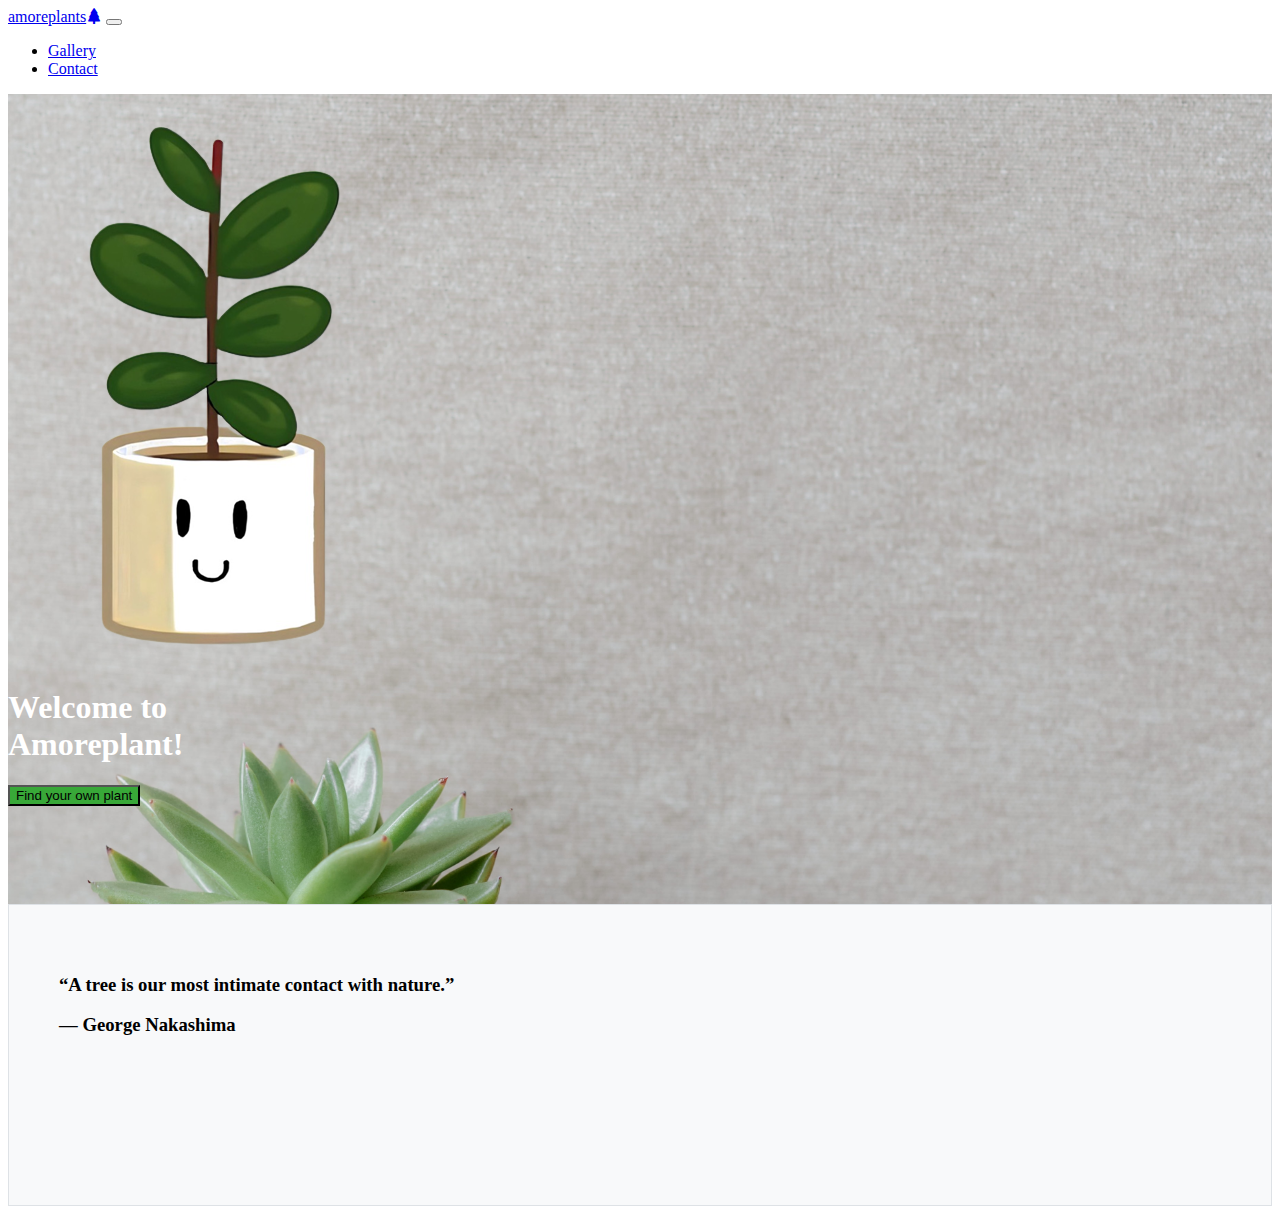
==== index.html @ c6d24f9c "Change footer color" ====
<!DOCTYPE html>
<html lang="en">
<head>
    <meta charset="UTF-8">
    <meta http-equiv="X-UA-Compatible" content="IE=edge">
    <meta name="viewport" content="width=device-width, initial-scale=1.0">
    <title>Amoreplant</title>

    <!-- http://getbootstrap.com/docs/5.1/ -->
    <link href='https://fonts.googleapis.com/css?family=Sofia' rel='stylesheet'>
    <link crossorigin="anonymous" href="https://cdn.jsdelivr.net/npm/bootstrap@5.1.3/dist/css/bootstrap.min.css" integrity="sha384-1BmE4kWBq78iYhFldvKuhfTAU6auU8tT94WrHftjDbrCEXSU1oBoqyl2QvZ6jIW3" rel="stylesheet">
    <link rel="stylesheet" href="https://cdn.jsdelivr.net/npm/bootstrap-icons@1.9.1/font/bootstrap-icons.css">
    <link rel="stylesheet" href="./css/style.css">
    <script crossorigin="anonymous" src="https://cdn.jsdelivr.net/npm/bootstrap@5.1.3/dist/js/bootstrap.bundle.min.js" integrity="sha384-ka7Sk0Gln4gmtz2MlQnikT1wXgYsOg+OMhuP+IlRH9sENBO0LRn5q+8nbTov4+1p"></script>

</head>
<body>
    <header>
        <nav class="bg-light border navbar navbar-expand-md navbar-light sticky-top">
            <div class="container-fluid">
                <a class="navbar-brand" href="./index.html">amoreplants<i class="bi bi-tree-fill"></i></a>
                <button aria-controls="navbar" aria-expanded="false" aria-label="Toggle navigation" class="navbar-toggler" data-bs-target="#navbar" data-bs-toggle="collapse" type="button">
                    <span class="navbar-toggler-icon"></span>
                </button>
                <div class="collapse navbar-collapse" id="navbar">
                        <ul class="navbar-nav me-auto mt-2">
                            <li class="nav-item"><a class="nav-link" href="./gallery.html">Gallery</a></li>
                            <li class="nav-item"><a class="nav-link" href="/profile">Contact</a></li>
                        </ul>
                </div>
            </div>
        </nav>
    </header>
    <main>
        <div class="main-content index-main container-fluid py-auto d-flex align-items-center justify-content-center" >
            <div class="greeting-box justify-content-center text-center py-5 mb-5">
                <div class="card mx-auto transparent border border-white border-4" style="width: 18rem;">
                    <img class="card-img-top" src="./pic/amorelogo.png" alt="logo">
                    <div class="card-body">
                        <h1 class="card-title text-logo">Welcome to Amoreplant! </h1>
                        <a href="./gallery.html"><button type="button" class="btn btn-success" id="findplant">Find your own plant</button></a>
                    </div>
                </div>
                <br>
                <div class="card mx-auto transparent border border-white border-4" style="width: 18rem;">
                   
                    
                </div>
            </div>
        </div>
        
        
    </main>
    <footer>
        <h3 id="footer-quote">“A tree is our most intimate contact with nature.”</h3>
        <h3>― George Nakashima</h3>
        <div id="adjust"></div>
    </footer>
</body>
</html>
---- css/style.css ----
.main-content{
    min-height: 90vh;
    background-color: white;
    background-size: cover;
    background-position: center;
    height: 100%;
}

.index-main{
    background-image: url("../pic/pexels-anete-lusina-4792347.jpg");
    background-repeat: no-repeat;
    background-attachment: fixed;
}


.greeting {
    align-items: center;
} 

.text-logo {
    font-family: 'Brush Script MT', cursive;
    color: white;
}

.transparent {
    background-color: transparent !important;
}

#findplant {
    background-color: rgb(56, 168, 56);
}

.tree-pic{
    
    margin-left: auto;
    margin-right: auto;
    margin-top: 10%;
    padding-top: 5%;
    border-radius: 10px;
}


footer{
    background-color: rgb(248,249,250);
    padding: 50px;
    font-family: 'Brush Script MT', cursive;
    border: 1px solid #dee2e6!important;
}

#adjust{
    height: 100px;
}

.brown{
    background-color: #643e36;
    border-color: white;
}

.green{
    border-color: white;
    background-color: rgb(66, 168, 66);
}
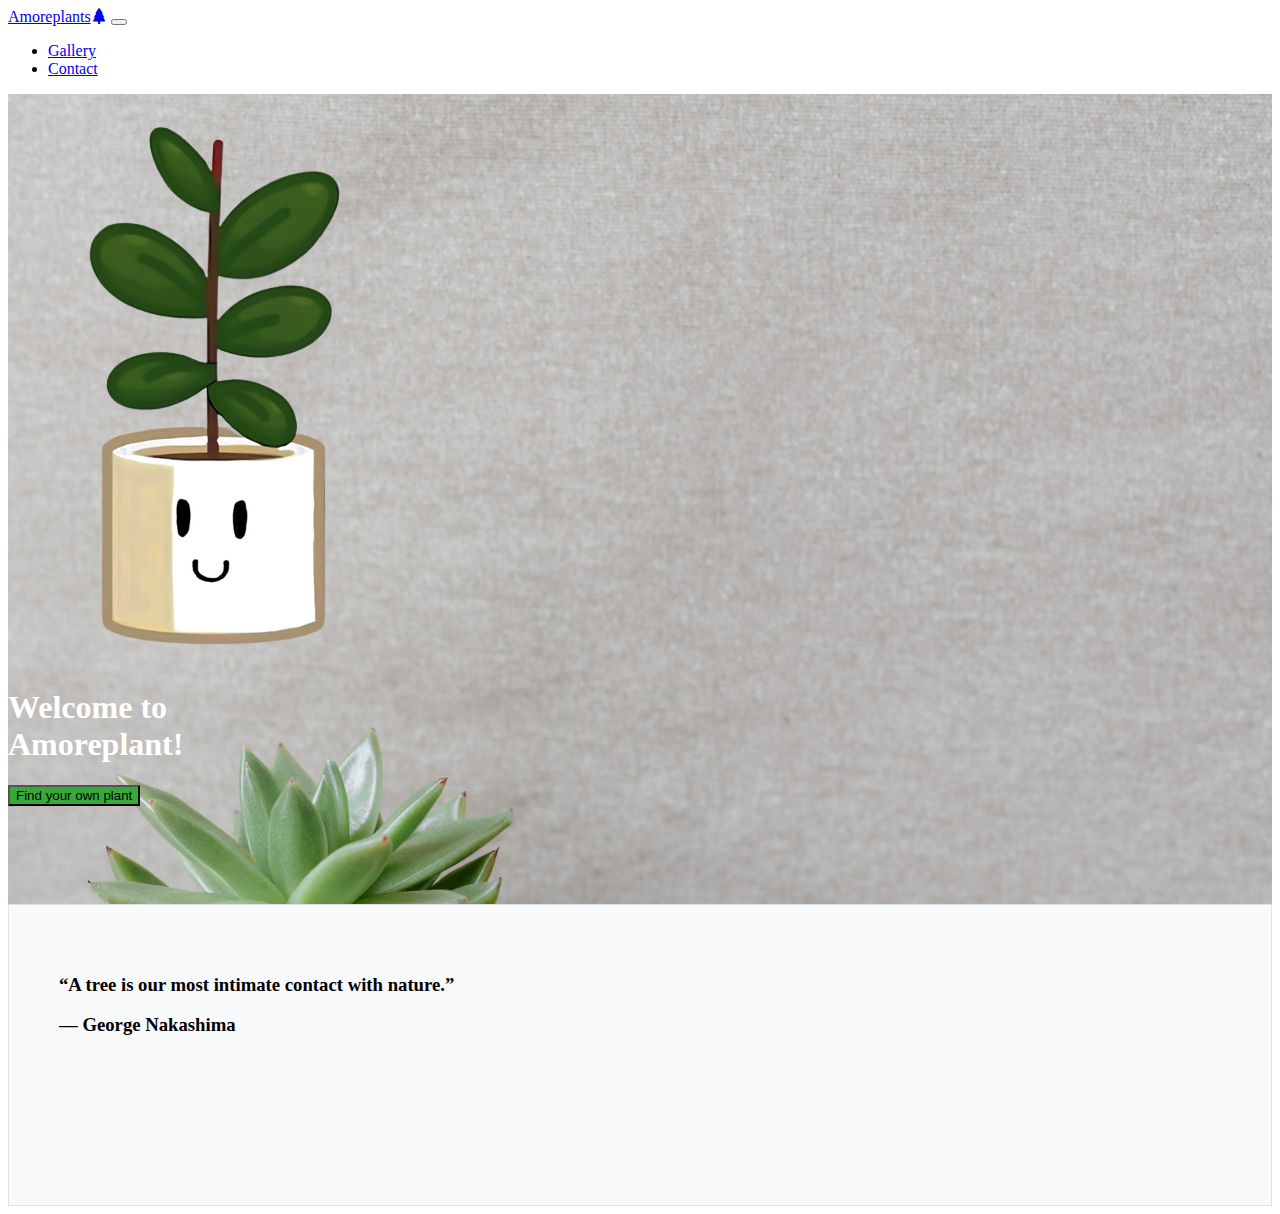
==== commit e9c2b339: "Mod logo + bold text logo" ====
--- a/index.html
+++ b/index.html
@@ -18,7 +18,7 @@
     <header>
         <nav class="bg-light border navbar navbar-expand-md navbar-light sticky-top">
             <div class="container-fluid">
-                <a class="navbar-brand" href="./index.html">amoreplants<i class="bi bi-tree-fill"></i></a>
+                <a class="navbar-brand" href="./index.html">Amoreplants<i class="bi bi-tree-fill"></i></a>
                 <button aria-controls="navbar" aria-expanded="false" aria-label="Toggle navigation" class="navbar-toggler" data-bs-target="#navbar" data-bs-toggle="collapse" type="button">
                     <span class="navbar-toggler-icon"></span>
                 </button>
@@ -37,7 +37,7 @@
                 <div class="card mx-auto transparent border border-white border-4" style="width: 18rem;">
                     <img class="card-img-top" src="./pic/amorelogo.png" alt="logo">
                     <div class="card-body">
-                        <h1 class="card-title text-logo">Welcome to Amoreplant! </h1>
+                        <h1 class="card-title text-logo"><b>Welcome to Amoreplant!</b></h1>
                         <a href="./gallery.html"><button type="button" class="btn btn-success" id="findplant">Find your own plant</button></a>
                     </div>
                 </div>
--- a/css/style.css
+++ b/css/style.css
@@ -20,6 +20,7 @@
 .text-logo {
     font-family: 'Brush Script MT', cursive;
     color: white;
+    
 }
 
 .transparent {
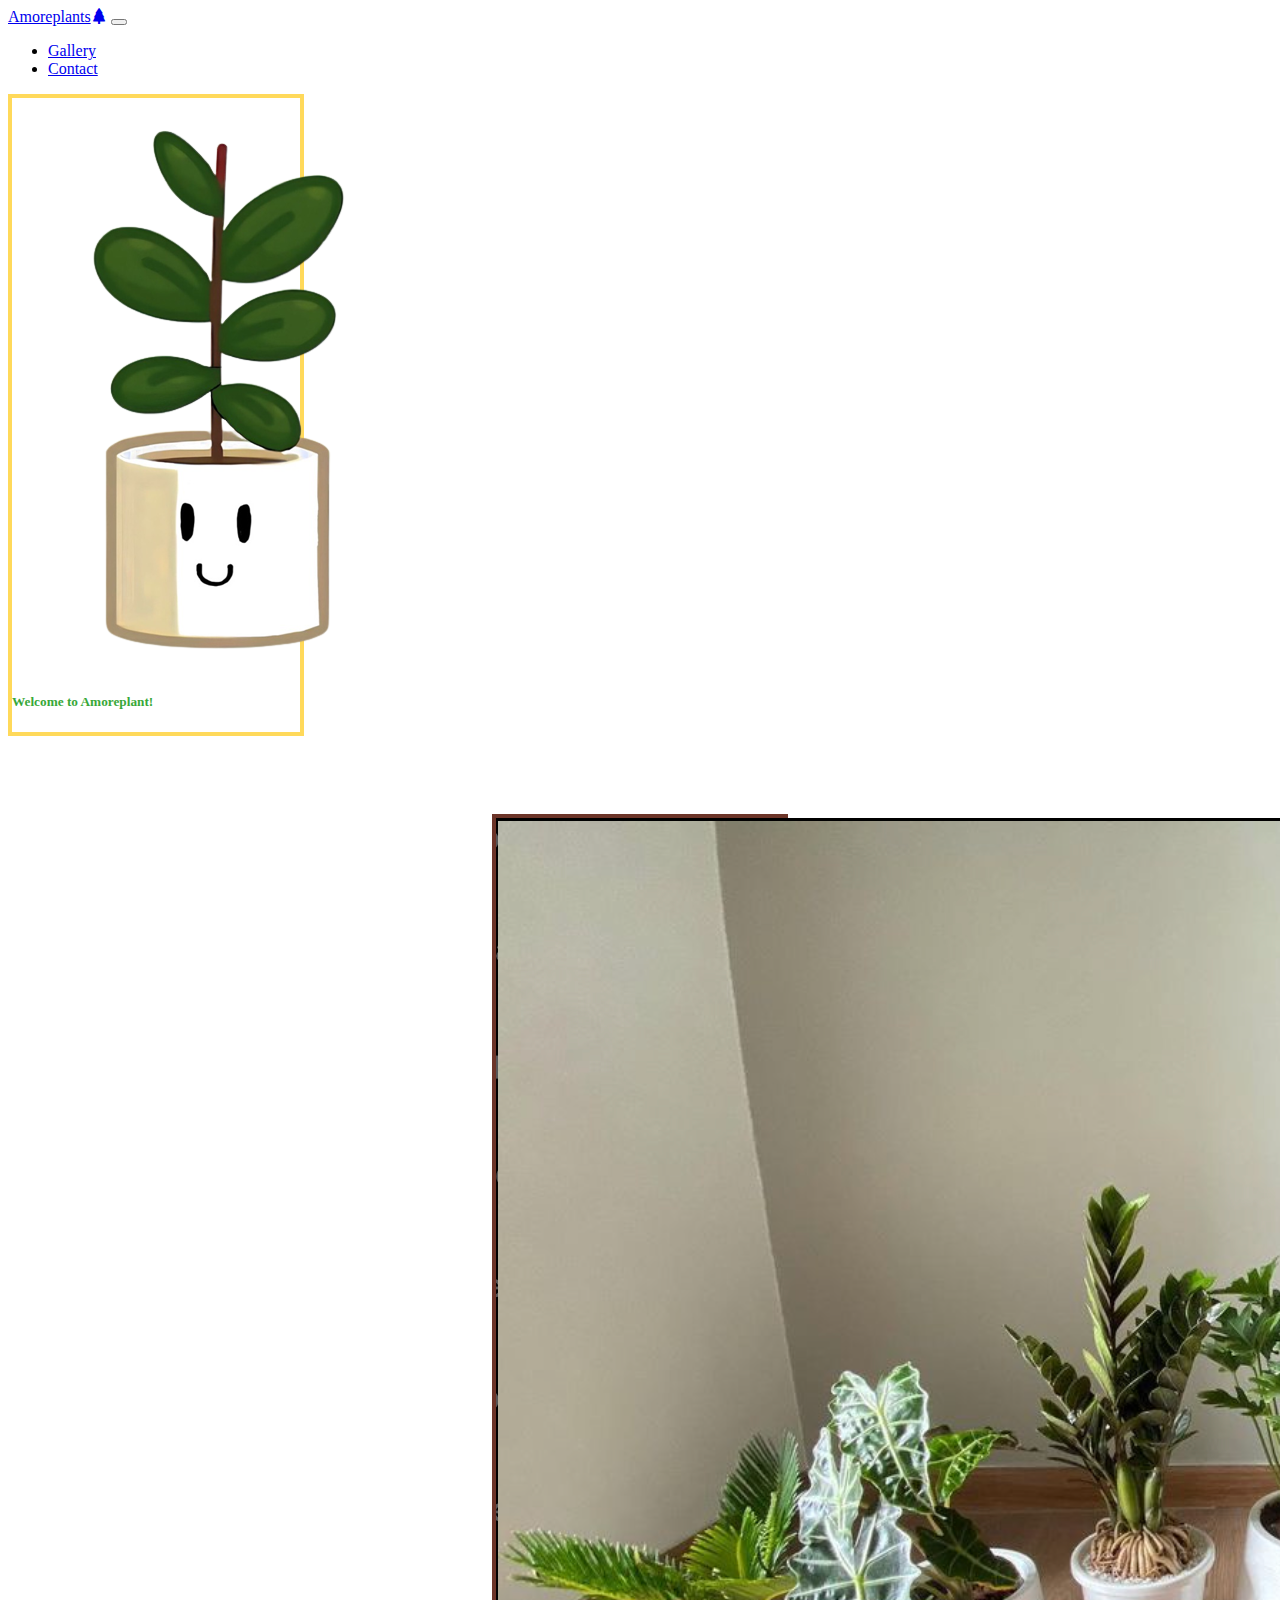
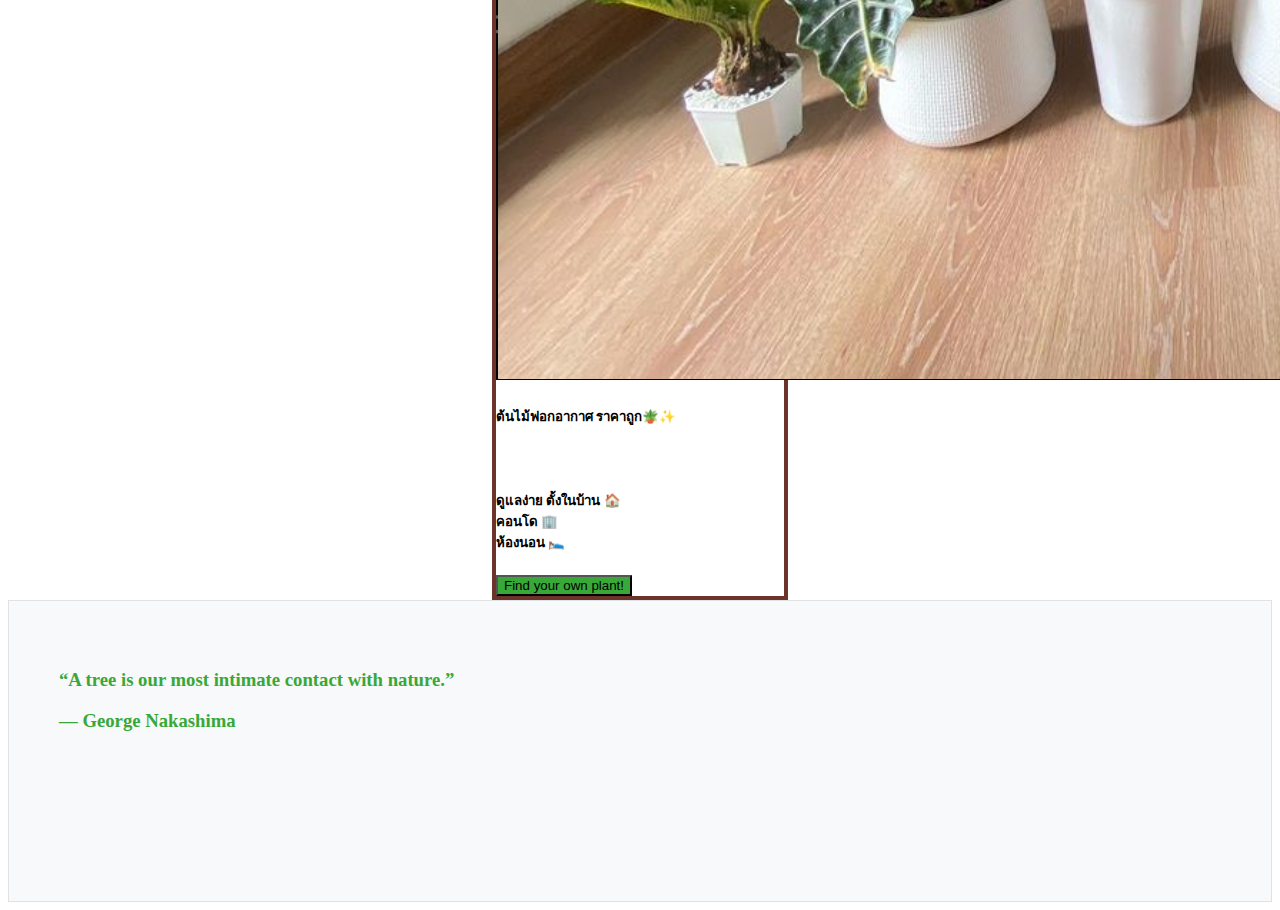
==== commit 4c936817: "Remove background from homepage" ====
--- a/index.html
+++ b/index.html
@@ -25,26 +25,45 @@
                 <div class="collapse navbar-collapse" id="navbar">
                         <ul class="navbar-nav me-auto mt-2">
                             <li class="nav-item"><a class="nav-link" href="./gallery.html">Gallery</a></li>
-                            <li class="nav-item"><a class="nav-link" href="/profile">Contact</a></li>
+                            <li class="nav-item"><a class="nav-link" href="./contact.html">Contact</a></li>
                         </ul>
                 </div>
             </div>
         </nav>
     </header>
     <main>
-        <div class="main-content index-main container-fluid py-auto d-flex align-items-center justify-content-center" >
-            <div class="greeting-box justify-content-center text-center py-5 mb-5">
-                <div class="card mx-auto transparent border border-white border-4" style="width: 18rem;">
-                    <img class="card-img-top" src="./pic/amorelogo.png" alt="logo">
-                    <div class="card-body">
-                        <h1 class="card-title text-logo"><b>Welcome to Amoreplant!</b></h1>
-                        <a href="./gallery.html"><button type="button" class="btn btn-success" id="findplant">Find your own plant</button></a>
+        <div class="d-flex flex-column main-content index-main container-fluid py-auto d-flex align-items-center justify-content-center" >
+            <div class="container justify-content-center text-center py-5" id="greeting-box-con">
+                <div class="greeting-box justify-content-center text-center py-5">
+
+
+                    <div class="card mx-auto transparent border-gold " style="width: 18rem;" id="logo">
+                        <img class="card-img-top" src="./pic/amorelogo.png" alt="logo">
+                        <div class="card-body">
+                            <h5 class="card-title text-logo">Welcome to Amoreplant!</h5>
+                        </div>
                     </div>
+                    
+                    
+
                 </div>
-                <br>
-                <div class="card mx-auto transparent border border-white border-4" style="width: 18rem;">
-                   
-                    
+            </div>
+            <div class="container justify-content-center text-center my-5">
+                <div class="card mx-auto my-auto pb-4 border-brown" id="describ" style="width: 18rem;">
+                    <img class="card-img-top" src="./pic/Screenshot 2566-07-28 at 18.01.15.png" alt="logo">
+                    <div class="mx-auto my-2 py-3">
+                        <h5>ต้นไม้ฟอกอากาศ ราคาถูก🪴✨</h5>
+                        <br>
+                        <h5>
+                            ดูแลง่าย ตั้งในบ้าน 🏠 
+                            <br>
+                            คอนโด 🏢
+                            <br>
+                            ห้องนอน 🛌
+                        </h5>
+                    </div>
+                    <a href="./gallery.html" class="my-auto"><button type="button" class="btn btn-success" id="findplant">Find your own plant!</button></a>
+
                 </div>
             </div>
         </div>
--- a/css/style.css
+++ b/css/style.css
@@ -6,20 +6,16 @@
     height: 100%;
 }
 
-.index-main{
-    background-image: url("../pic/pexels-anete-lusina-4792347.jpg");
-    background-repeat: no-repeat;
-    background-attachment: fixed;
-}
-
-
 .greeting {
     align-items: center;
 } 
 
+.greeting-box {
+    margin: auto;    
+}
+
 .text-logo {
-    font-family: 'Brush Script MT', cursive;
-    color: white;
+    color: rgb(56, 168, 56);
     
 }
 
@@ -46,6 +42,7 @@
     padding: 50px;
     font-family: 'Brush Script MT', cursive;
     border: 1px solid #dee2e6!important;
+    color: rgb(56, 168, 56);
 }
 
 #adjust{
@@ -60,4 +57,22 @@
 .green{
     border-color: white;
     background-color: rgb(66, 168, 66);
-}+}
+
+#describ{
+    margin: auto ;
+}
+
+#greeting-box-con{
+    height: 80vh;
+
+}
+
+.border-brown{
+    border: 4px solid #6C3428;
+}
+
+.border-gold{
+    border: 4px solid #FFD95A;
+}
+
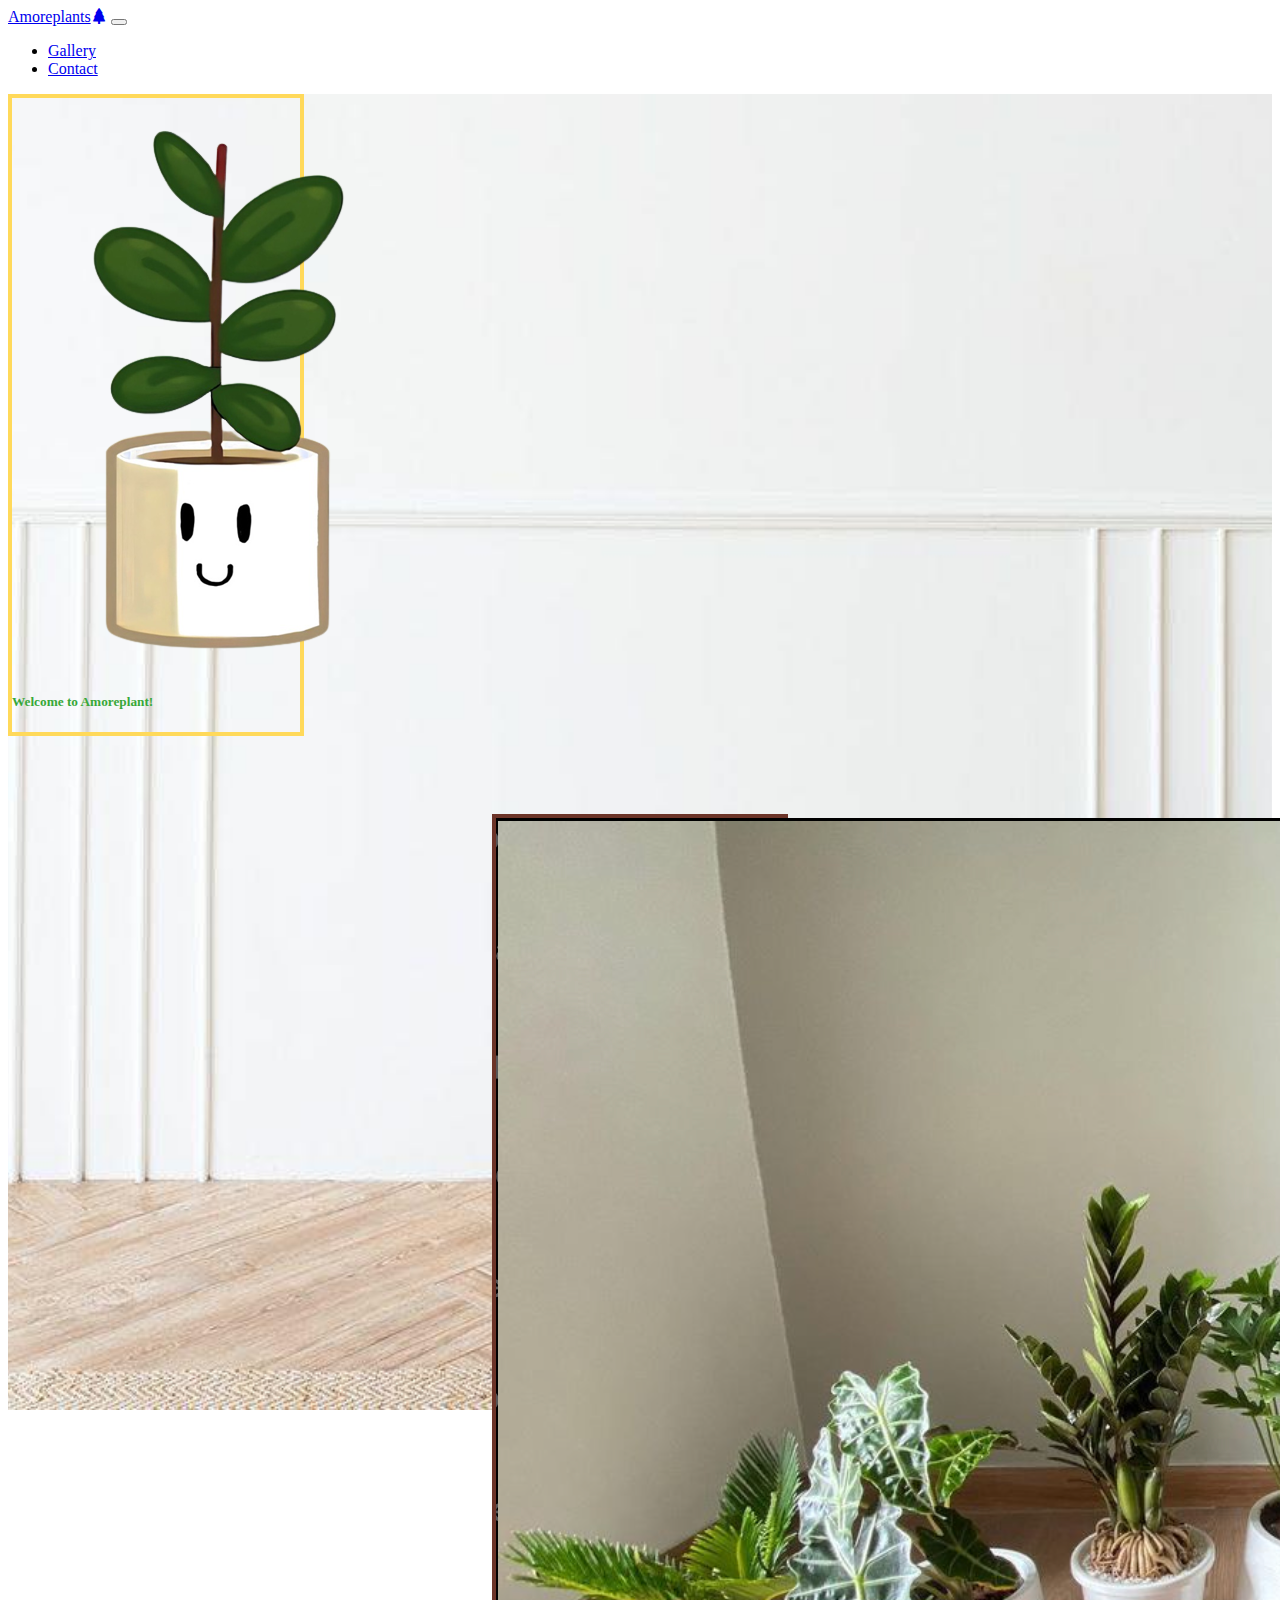
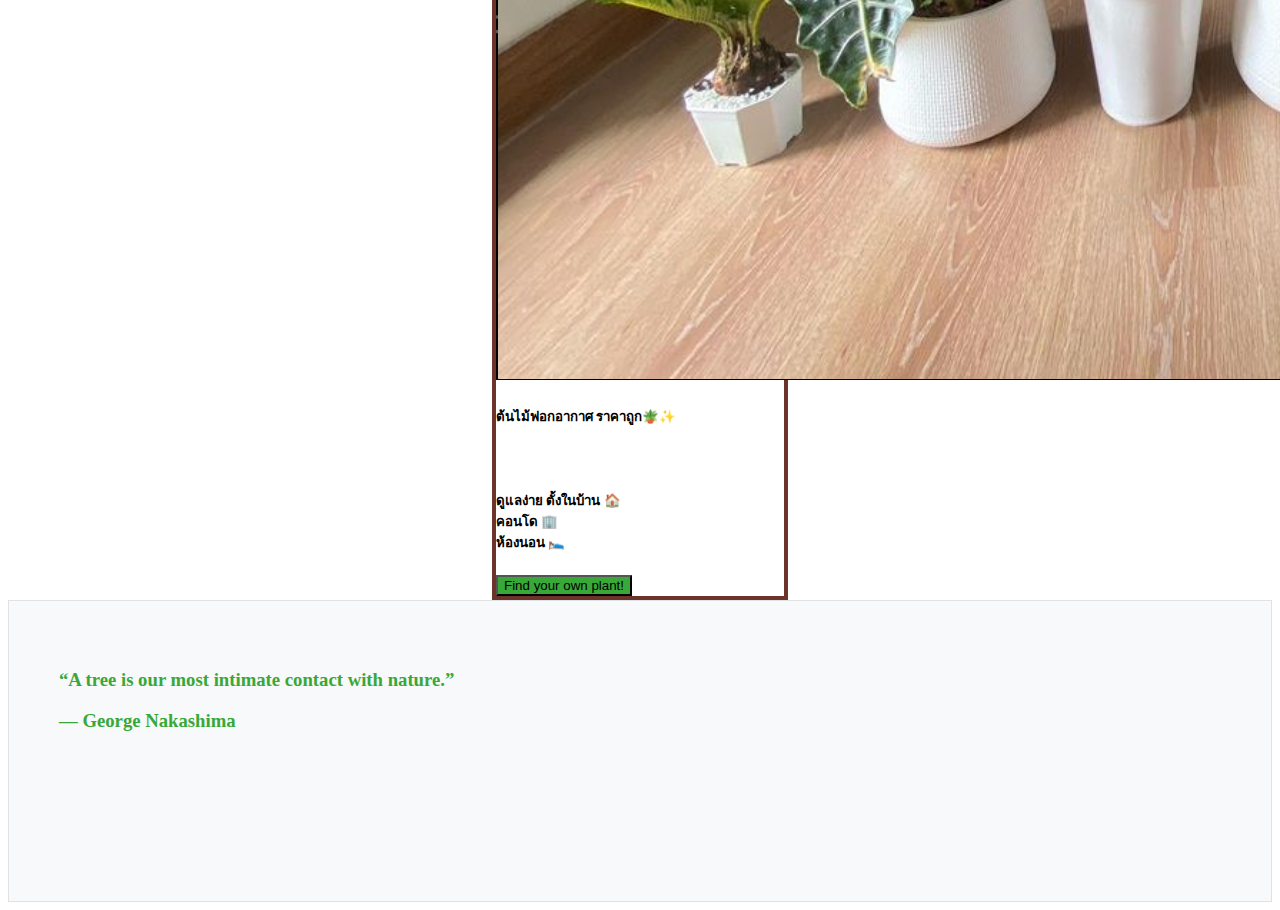
==== commit 9d2653a3: "Add index bg" ====
--- a/index.html
+++ b/index.html
@@ -32,7 +32,7 @@
         </nav>
     </header>
     <main>
-        <div class="d-flex flex-column main-content index-main container-fluid py-auto d-flex align-items-center justify-content-center" >
+        <div class="d-flex flex-column main-content container-fluid py-auto d-flex align-items-center justify-content-center" id="index-main" >
             <div class="container justify-content-center text-center py-5" id="greeting-box-con">
                 <div class="greeting-box justify-content-center text-center py-5">
 
--- a/css/style.css
+++ b/css/style.css
@@ -4,6 +4,18 @@
     background-size: cover;
     background-position: center;
     height: 100%;
+}
+
+#contact-main{
+    background-image: url("../pic/con-back.jpg");
+    background-repeat: no-repeat;
+    background-attachment: fixed;
+}
+
+#index-main{
+    background-image: url("../pic/index-back.jpg");
+    background-repeat: no-repeat;
+    background-attachment: fixed;
 }
 
 .greeting {
@@ -16,6 +28,7 @@
 
 .text-logo {
     color: rgb(56, 168, 56);
+    /* color: white; */
     
 }
 
@@ -76,3 +89,6 @@
     border: 4px solid #FFD95A;
 }
 
+.tree-name{
+    font-size: 12px;
+}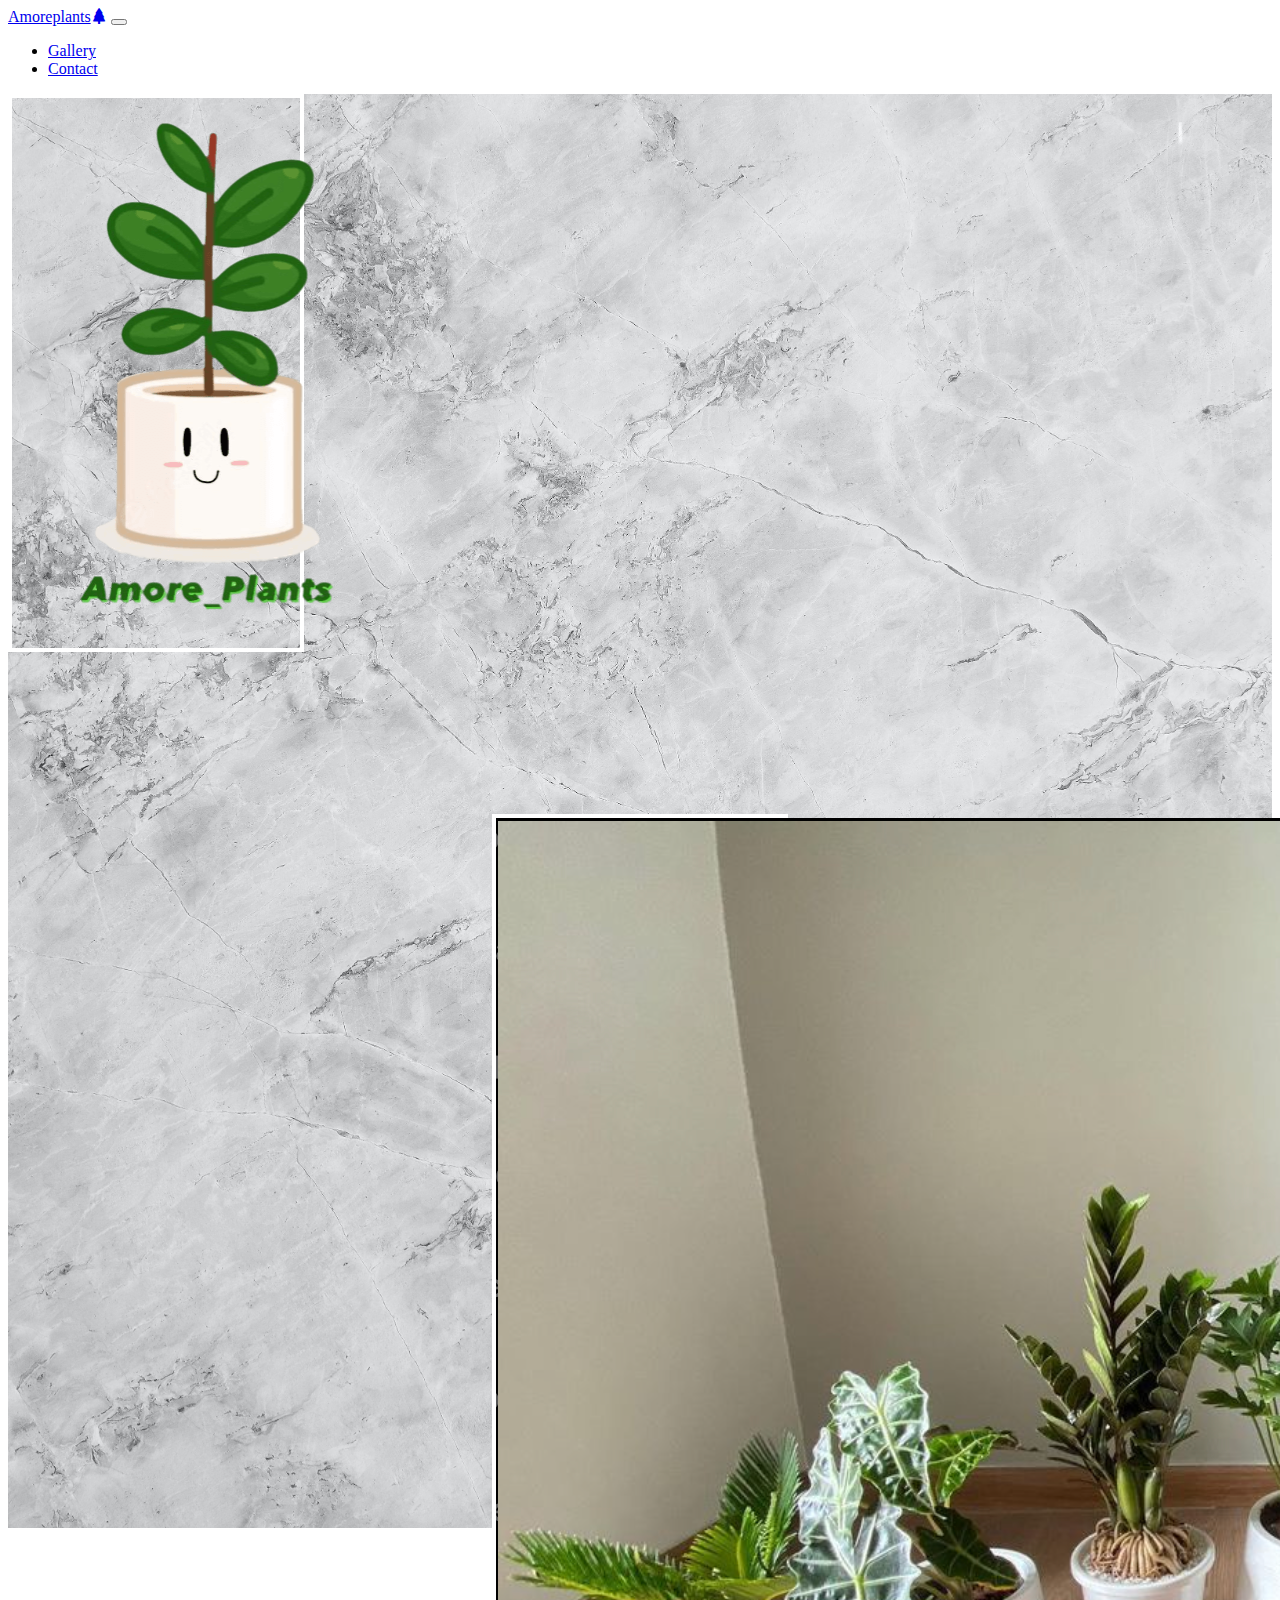
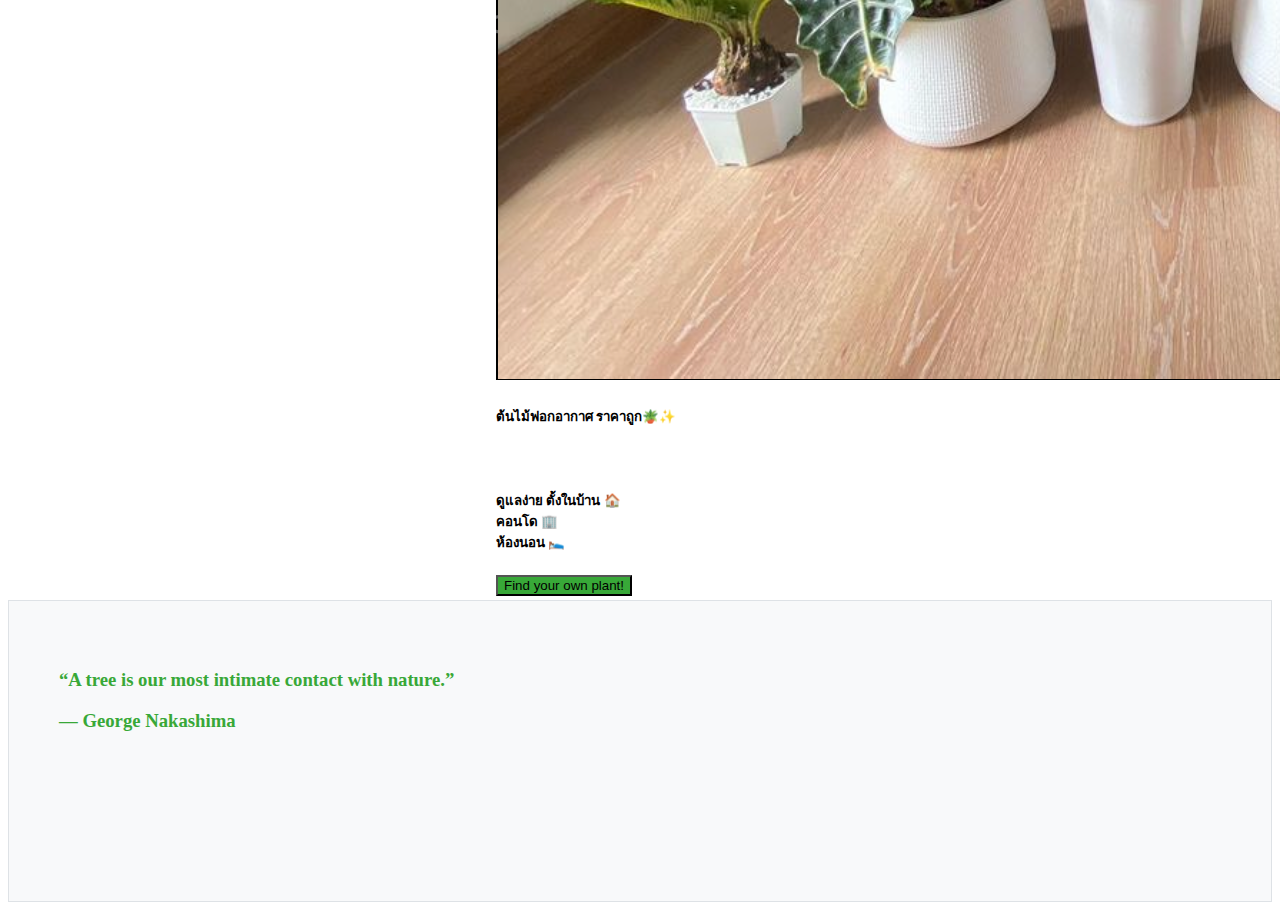
==== commit 999afb0e: "change logo and bg" ====
--- a/index.html
+++ b/index.html
@@ -37,11 +37,8 @@
                 <div class="greeting-box justify-content-center text-center py-5">
 
 
-                    <div class="card mx-auto transparent border-gold " style="width: 18rem;" id="logo">
-                        <img class="card-img-top" src="./pic/amorelogo.png" alt="logo">
-                        <div class="card-body">
-                            <h5 class="card-title text-logo">Welcome to Amoreplant!</h5>
-                        </div>
+                    <div class="card mx-auto transparent border-gold my-5" style="width: 18rem;" id="logo">
+                        <img class="card-img-top" src="./pic/amore2new.png" alt="logo">
                     </div>
                     
                     
@@ -49,7 +46,7 @@
                 </div>
             </div>
             <div class="container justify-content-center text-center my-5">
-                <div class="card mx-auto my-auto pb-4 border-brown" id="describ" style="width: 18rem;">
+                <div class="card mx-auto my-auto pb-4 border-gold" id="describ" style="width: 18rem;">
                     <img class="card-img-top" src="./pic/Screenshot 2566-07-28 at 18.01.15.png" alt="logo">
                     <div class="mx-auto my-2 py-3">
                         <h5>ต้นไม้ฟอกอากาศ ราคาถูก🪴✨</h5>
--- a/css/style.css
+++ b/css/style.css
@@ -13,7 +13,7 @@
 }
 
 #index-main{
-    background-image: url("../pic/index-back.jpg");
+    background-image: url("../pic/marbleback.jpg");
     background-repeat: no-repeat;
     background-attachment: fixed;
 }
@@ -41,19 +41,17 @@
 }
 
 .tree-pic{
-    
-    margin-left: auto;
-    margin-right: auto;
-    margin-top: 10%;
+    margin-left: 2%;
+    margin-right: 2%;
+    margin-top: 2%;
     padding-top: 5%;
-    border-radius: 10px;
+    border: none !important;
 }
 
 
 footer{
     background-color: rgb(248,249,250);
     padding: 50px;
-    font-family: 'Brush Script MT', cursive;
     border: 1px solid #dee2e6!important;
     color: rgb(56, 168, 56);
 }
@@ -81,12 +79,12 @@
 
 }
 
-.border-brown{
+/* .border-brown{
     border: 4px solid #6C3428;
-}
+} */
 
 .border-gold{
-    border: 4px solid #FFD95A;
+    border: 4px solid white;
 }
 
 .tree-name{
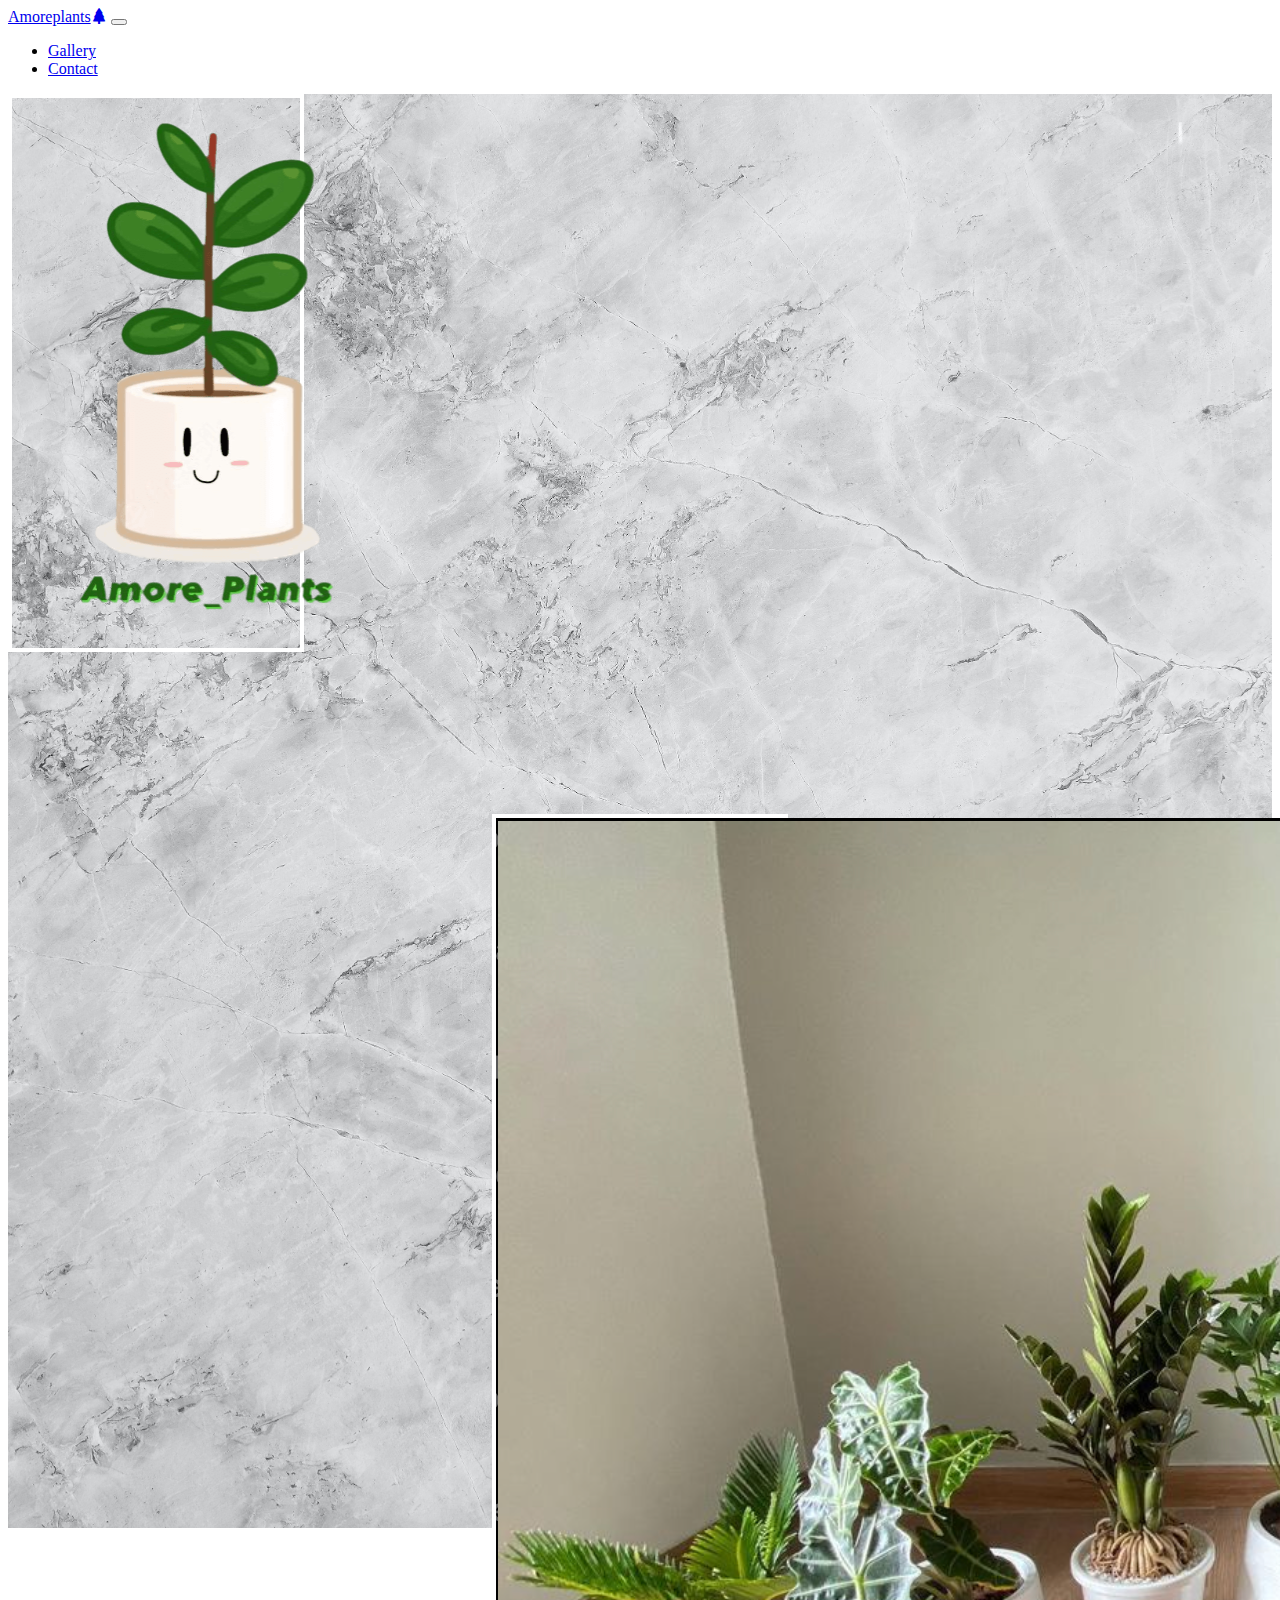
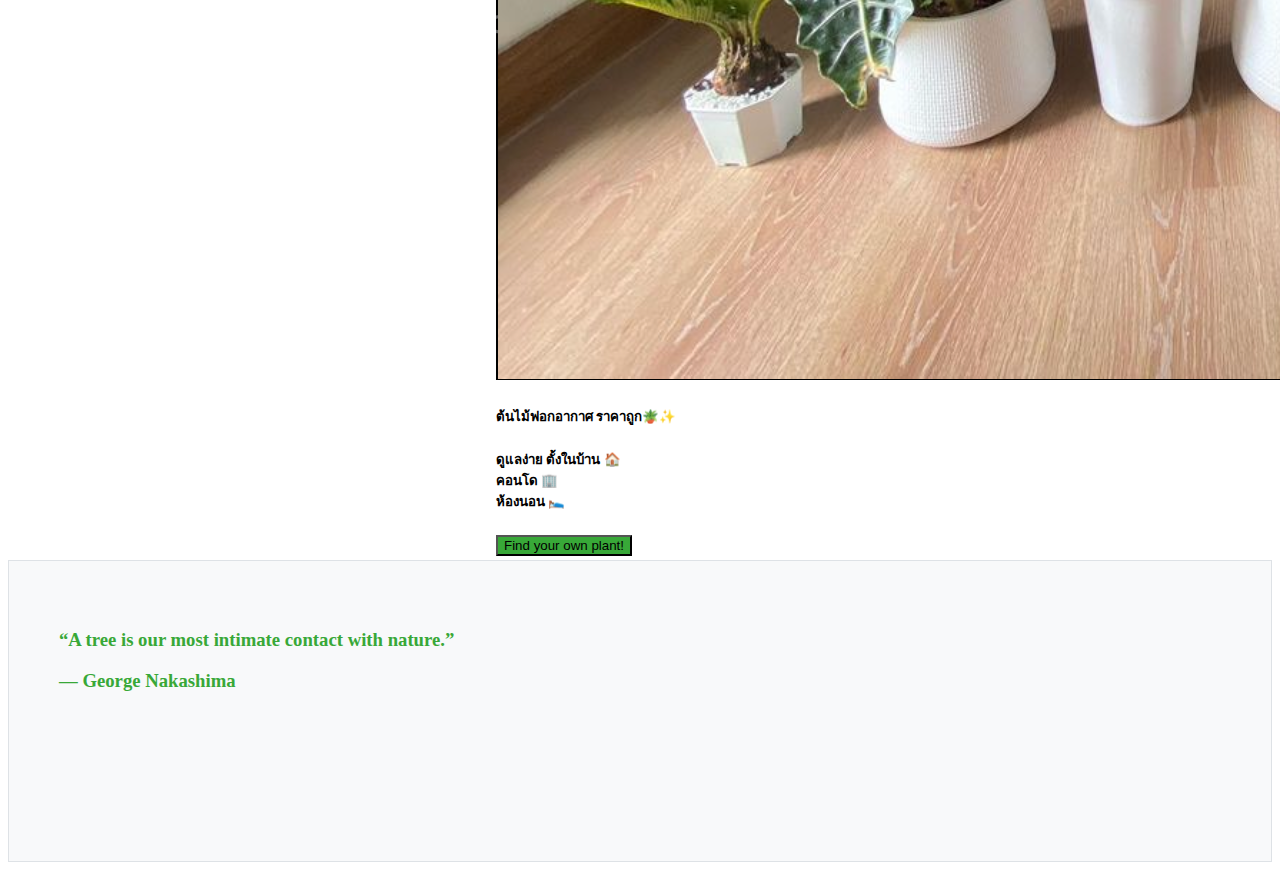
==== commit 9c1e6991: "final touch" ====
--- a/index.html
+++ b/index.html
@@ -50,7 +50,6 @@
                     <img class="card-img-top" src="./pic/Screenshot 2566-07-28 at 18.01.15.png" alt="logo">
                     <div class="mx-auto my-2 py-3">
                         <h5>ต้นไม้ฟอกอากาศ ราคาถูก🪴✨</h5>
-                        <br>
                         <h5>
                             ดูแลง่าย ตั้งในบ้าน 🏠 
                             <br>
--- a/css/style.css
+++ b/css/style.css
@@ -41,6 +41,7 @@
 }
 
 .tree-pic{
+    min-height: 40vh;
     margin-left: 2%;
     margin-right: 2%;
     margin-top: 2%;
@@ -89,4 +90,10 @@
 
 .tree-name{
     font-size: 12px;
+    height: 30%;
+    margin-bottom: 15px;
+}
+
+.tree-img{
+    height: 180px;
 }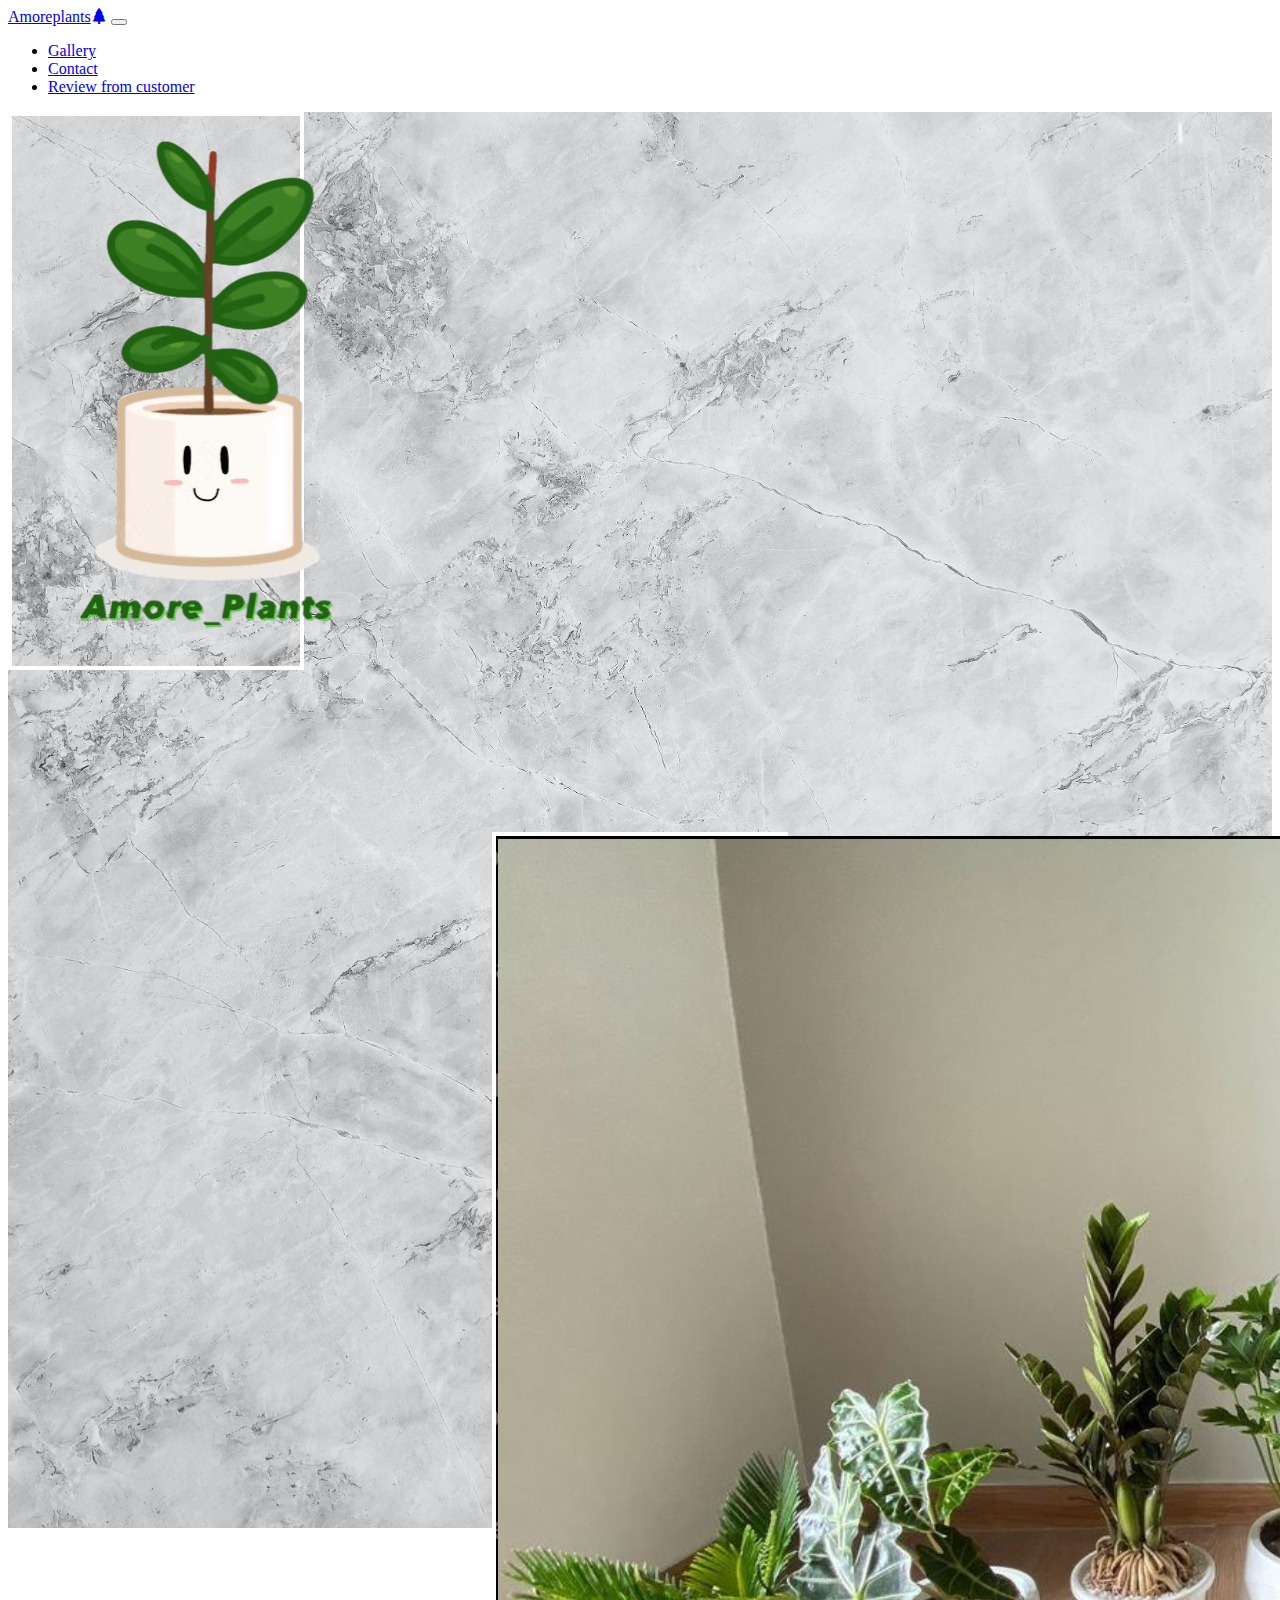
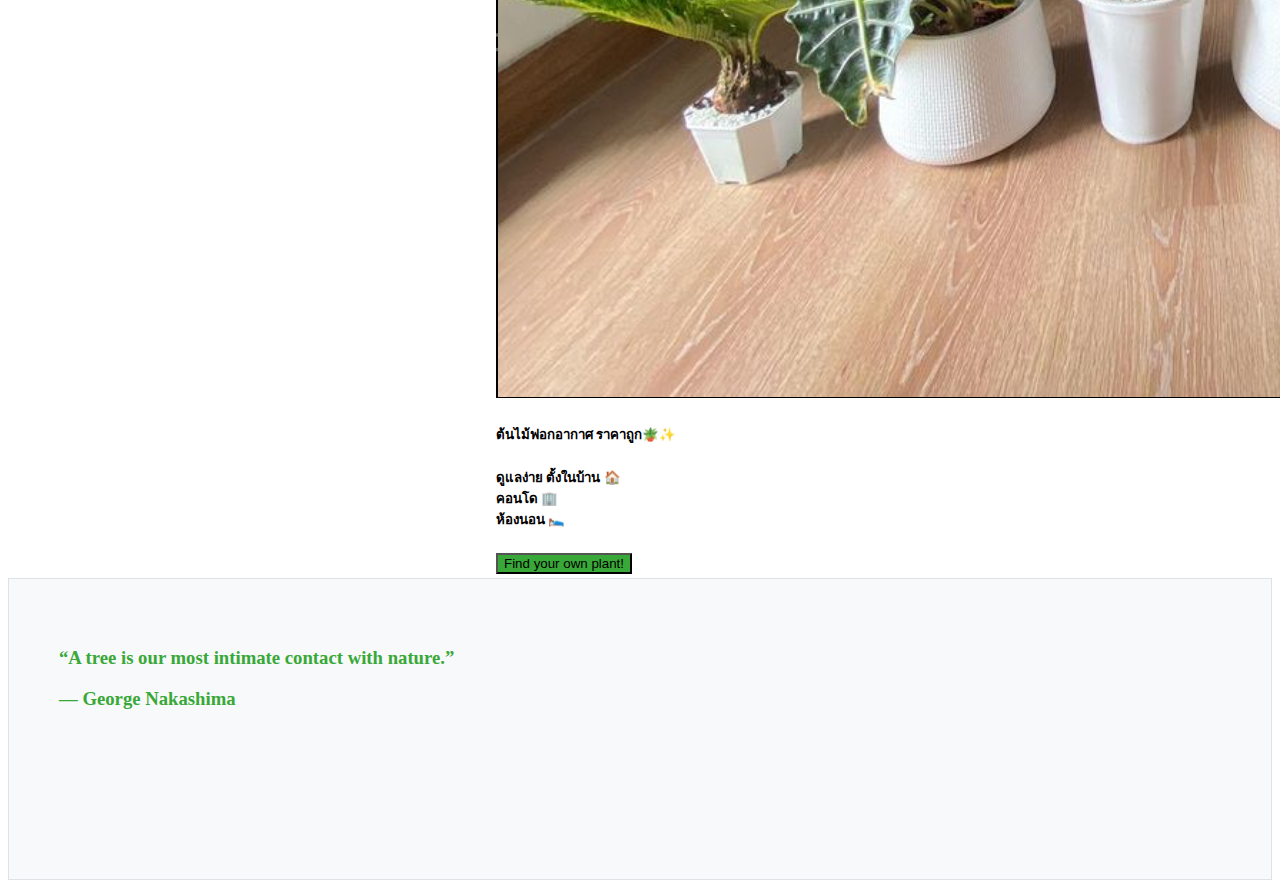
==== commit e965b2cd: "review test" ====
--- a/index.html
+++ b/index.html
@@ -26,6 +26,8 @@
                         <ul class="navbar-nav me-auto mt-2">
                             <li class="nav-item"><a class="nav-link" href="./gallery.html">Gallery</a></li>
                             <li class="nav-item"><a class="nav-link" href="./contact.html">Contact</a></li>
+                            <li class="nav-item"><a class="nav-link" href="./review.html">Review from customer</a></li>
+
                         </ul>
                 </div>
             </div>
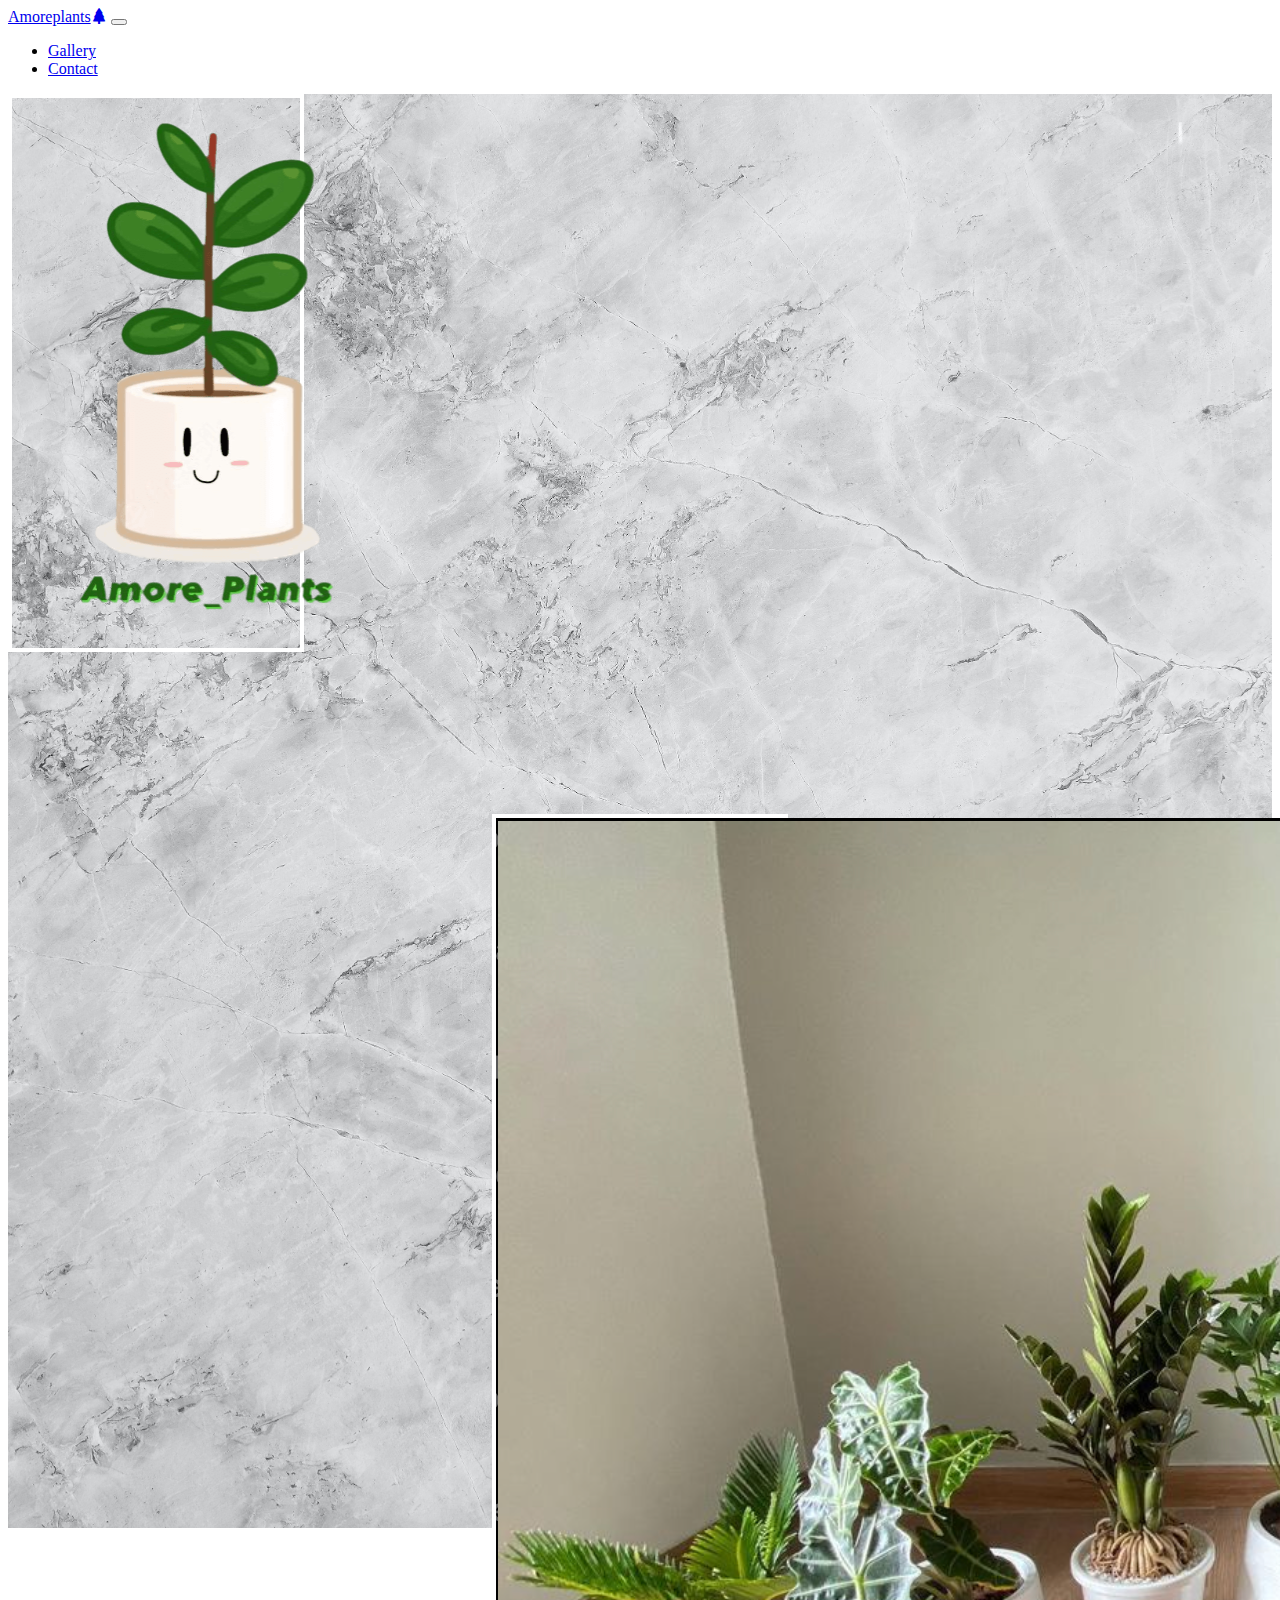
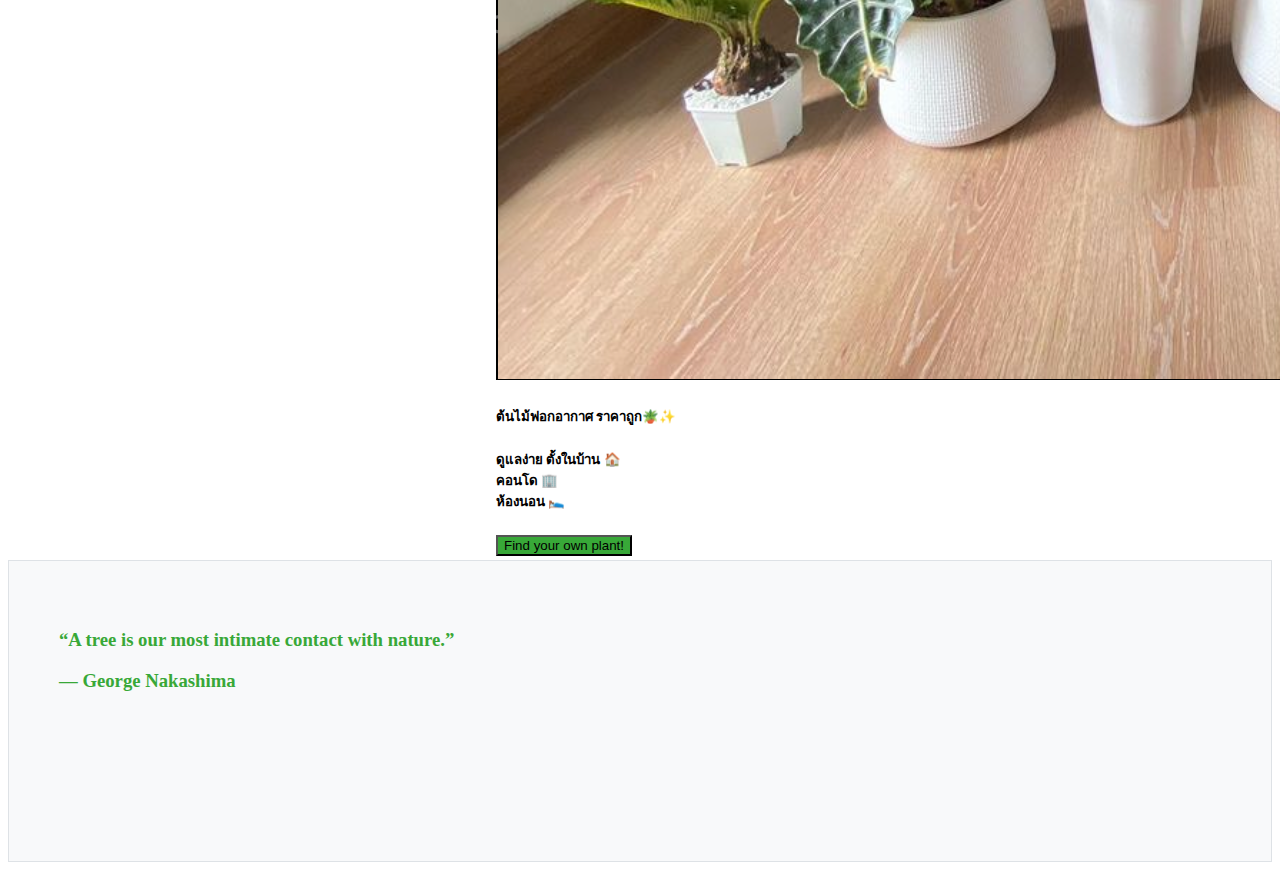
==== commit a2589c4f: "delete review test" ====
--- a/index.html
+++ b/index.html
@@ -26,7 +26,7 @@
                         <ul class="navbar-nav me-auto mt-2">
                             <li class="nav-item"><a class="nav-link" href="./gallery.html">Gallery</a></li>
                             <li class="nav-item"><a class="nav-link" href="./contact.html">Contact</a></li>
-                            <li class="nav-item"><a class="nav-link" href="./review.html">Review from customer</a></li>
+                            <!-- <li class="nav-item"><a class="nav-link" href="./review.html">Review from customer</a></li> -->
 
                         </ul>
                 </div>
